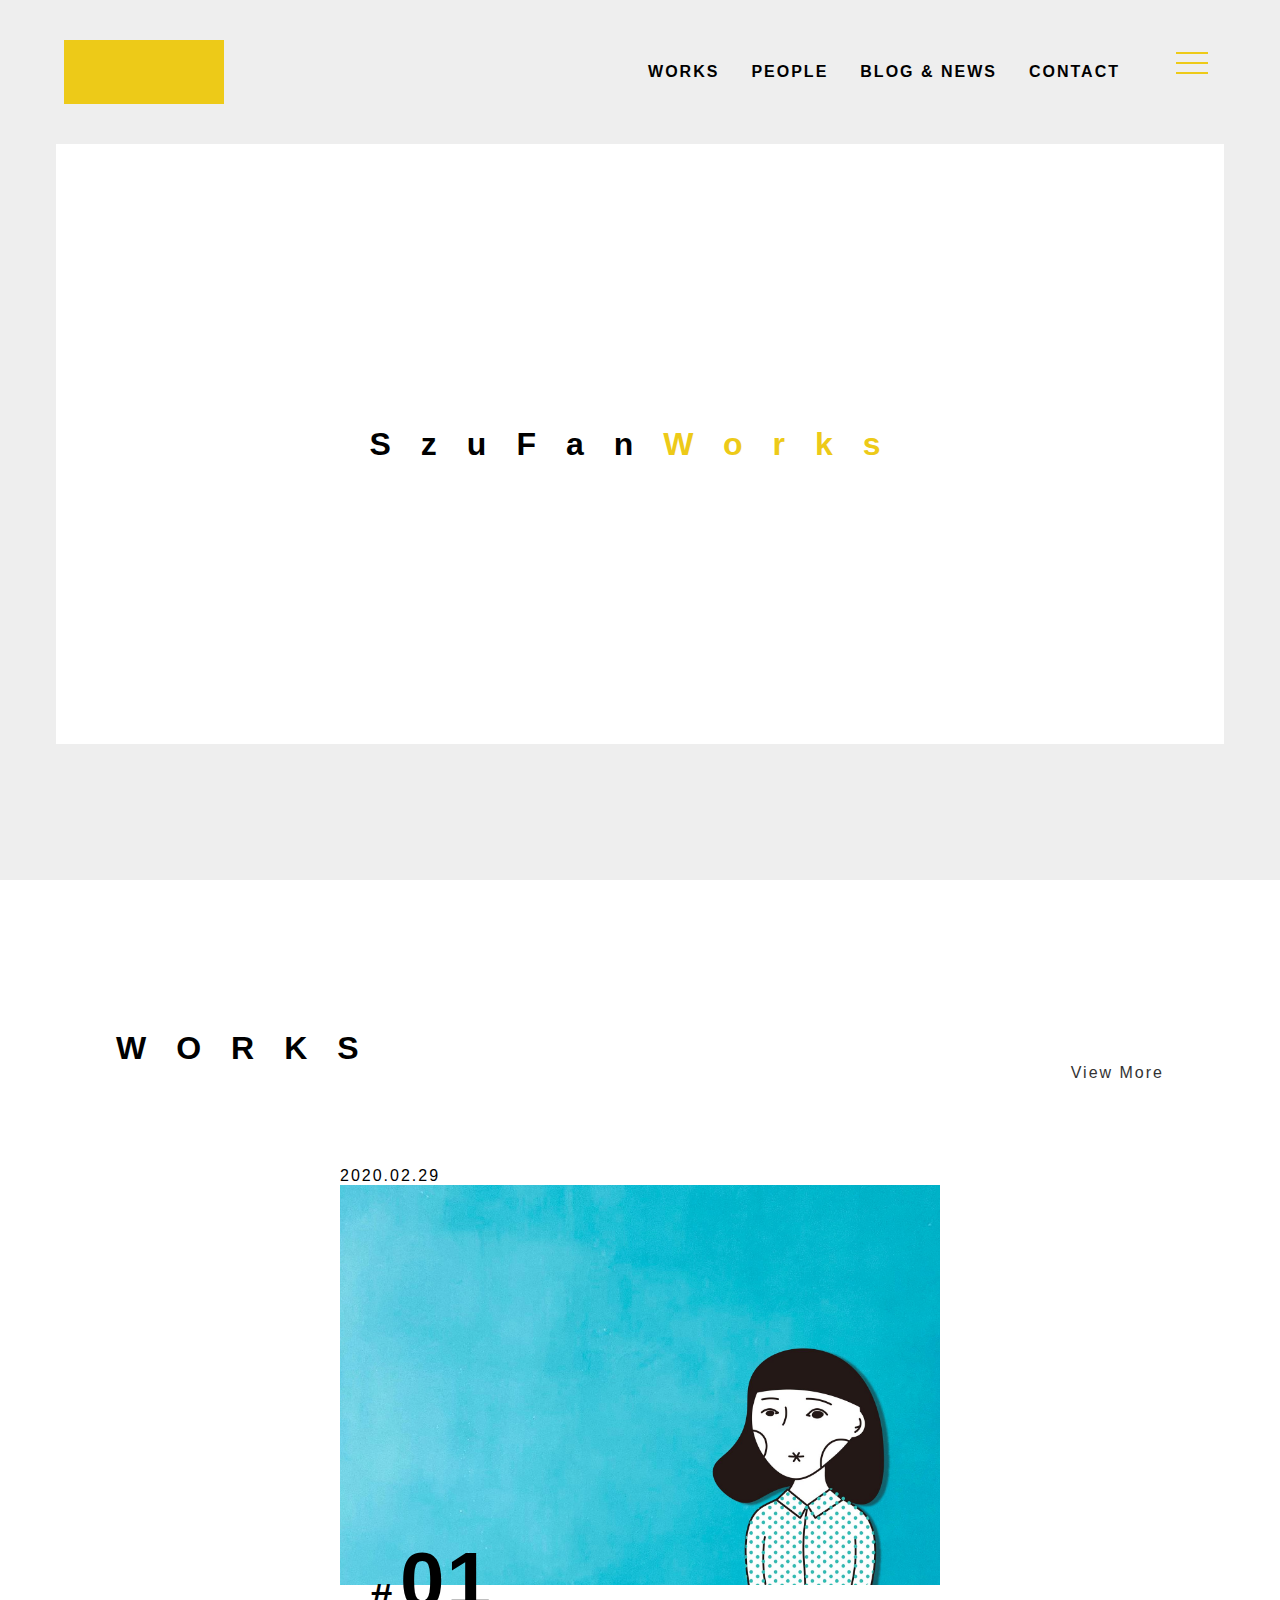
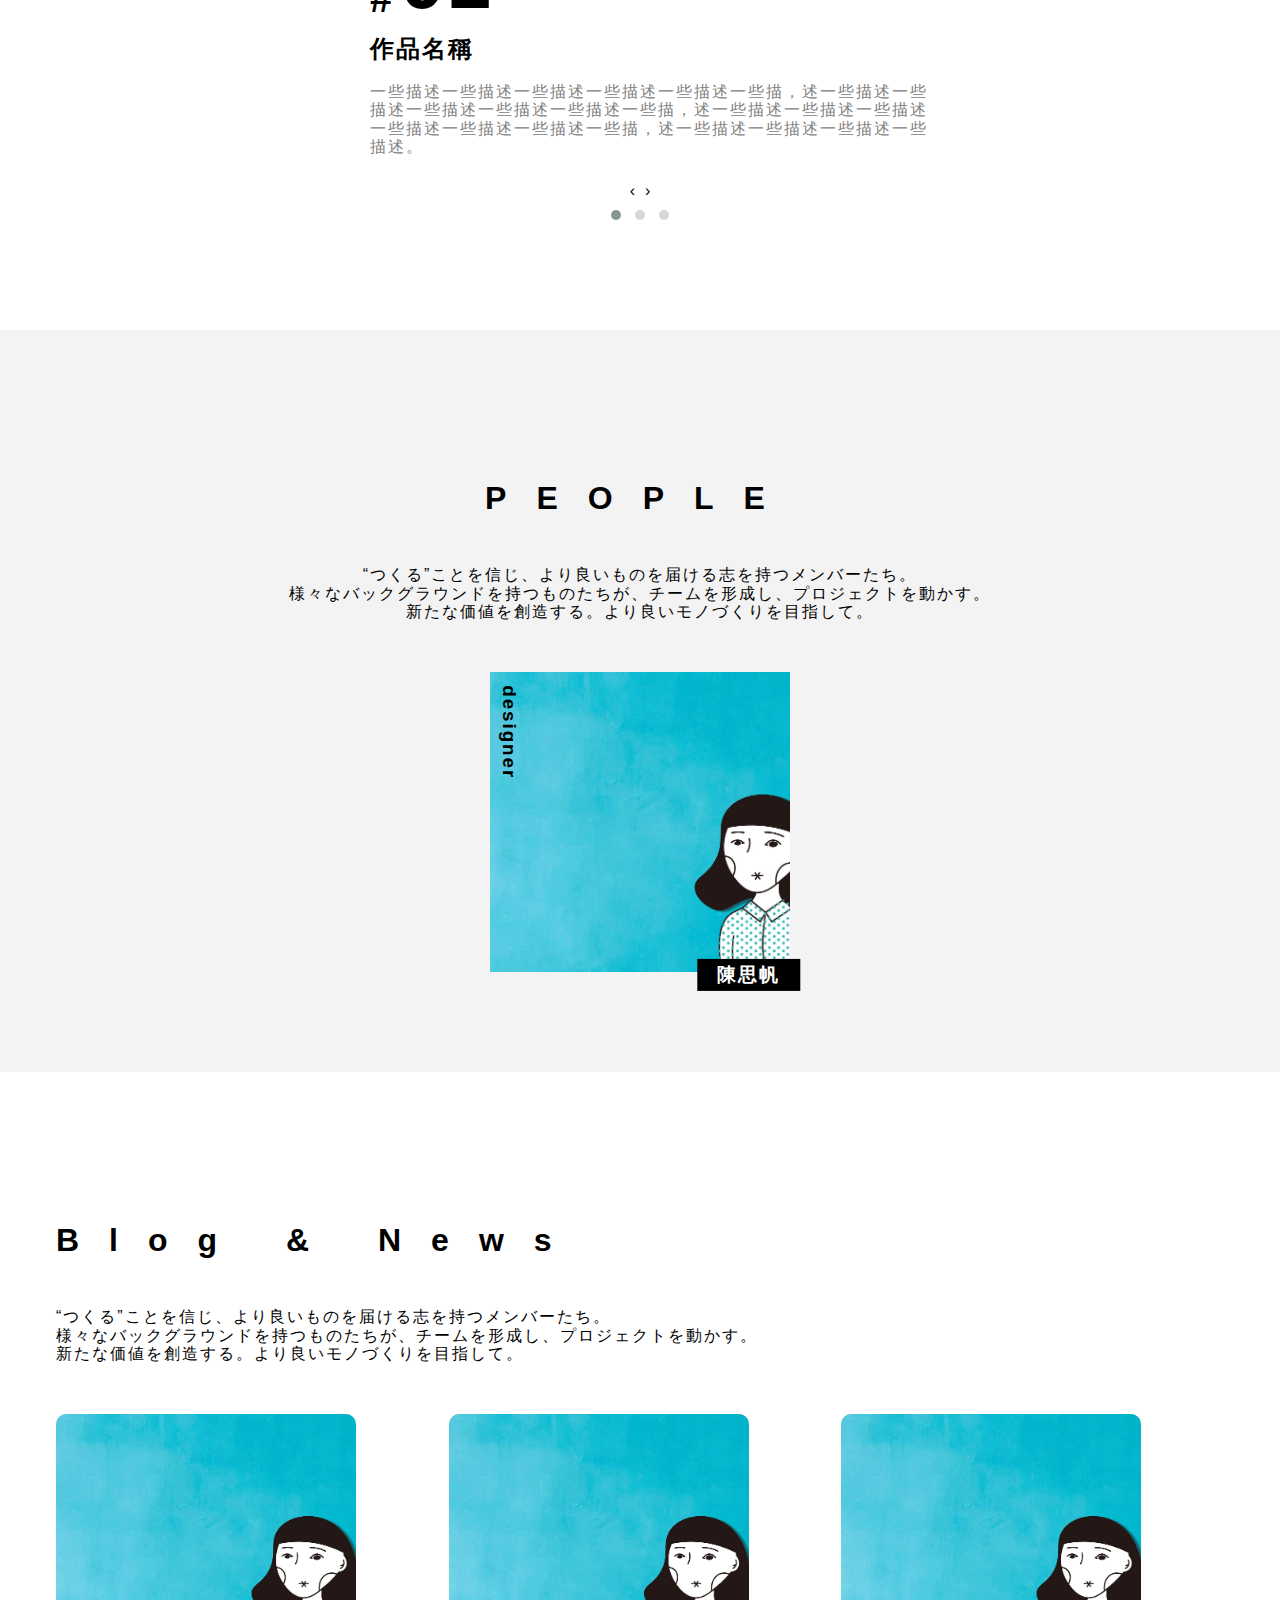
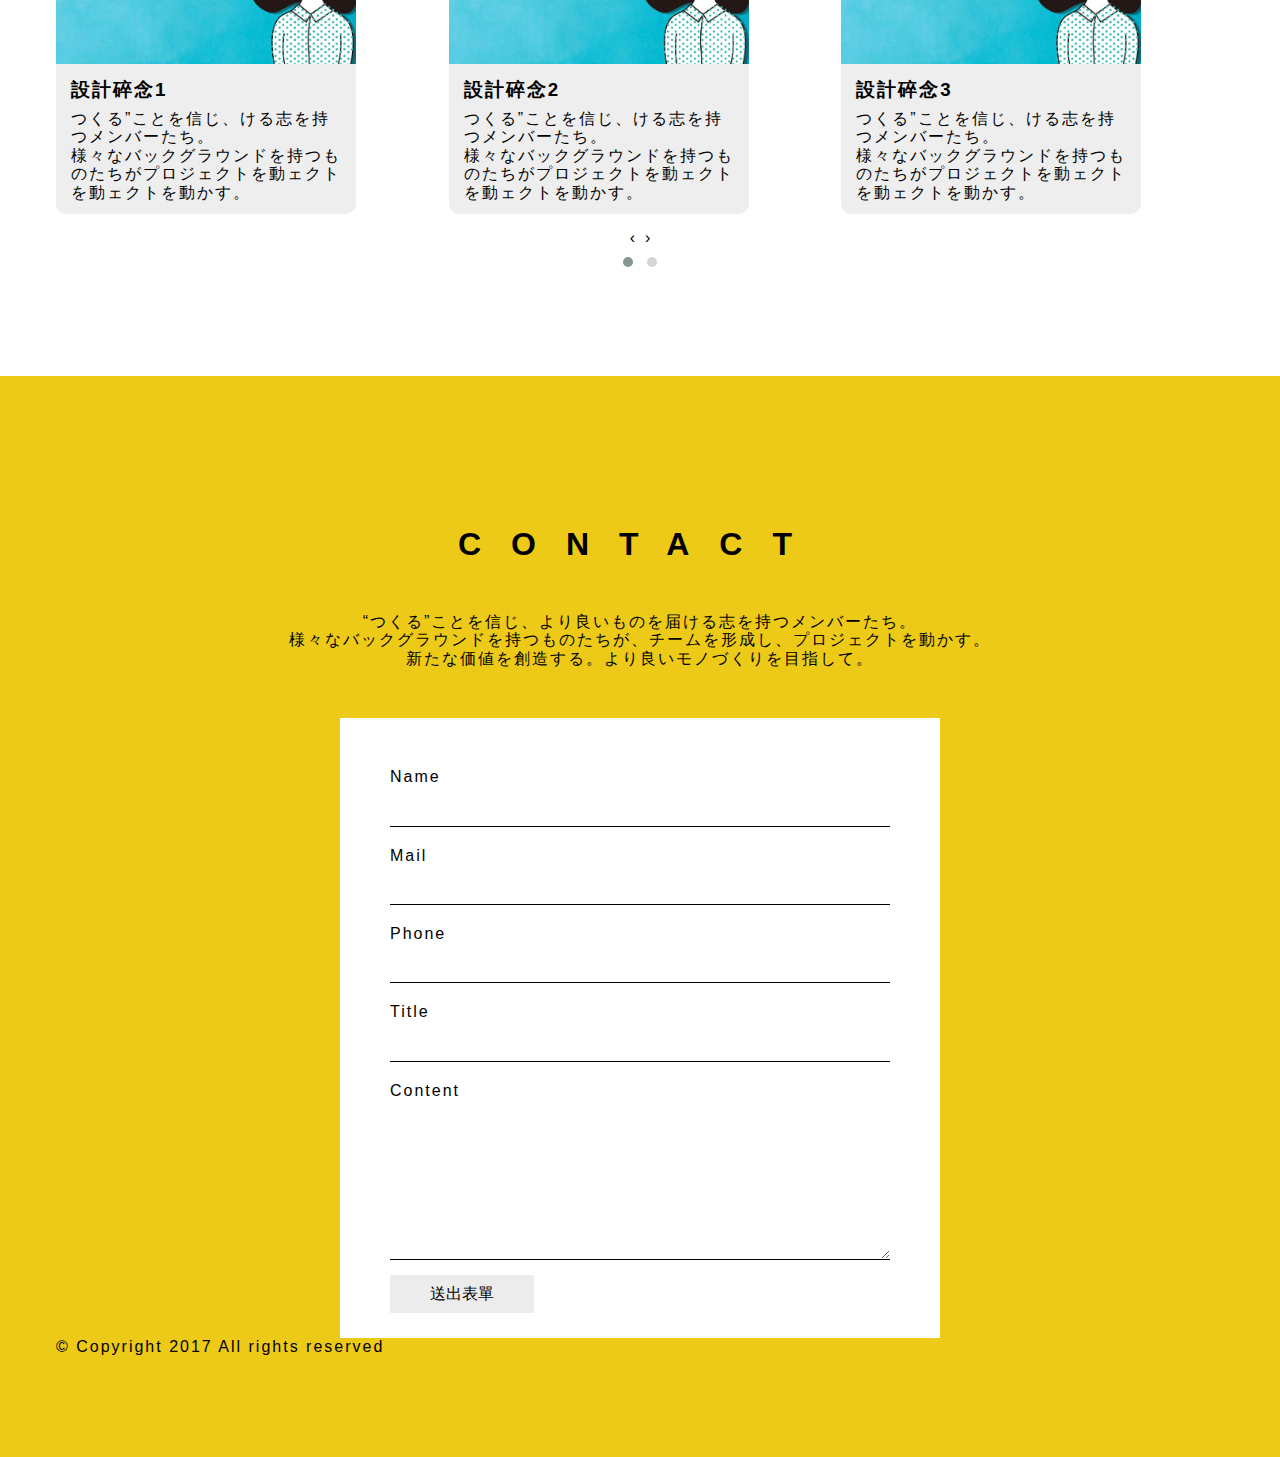
==== works.html @ 4646e29b "test0217" ====
<!DOCTYPE html>
<html lang="zh-Hens-TW">

<head>
	<meta charset="UTF-8">
	<meta name="viewport" content="width=device-width, initial-scale=1.0">
	<title>SzuFan-Works</title>
	<!-- Normalize -->
	<link rel="stylesheet" href="assets/css/normalize.css">
	<!-- Vendor -->
	<link rel="stylesheet" href="assets/vendor/owlcarousel2/owl.carousel.min.css">
	<link rel="stylesheet" href="assets/vendor/owlcarousel2/owl.theme.default.min.css">
	<!-- Custom -->
	<link rel="stylesheet" href="assets/css/style.css">
</head>

<body>
	<div class="wrapper">

		<!-- Start header -->
		<header class="header">
			<div class="navbar bg-gray">
				<div class="container">
					<a href="index.html" class="brand">SzuFan-Works 思帆 作品集</a>
					<ul class="nav">
						<li class="nav-item">
							<a href="works.html" class="nav-link">WORKS</a>
						</li>
						<li class="nav-item">
							<a href="#!" class="nav-link">PEOPLE</a>
						</li>
						<li class="nav-item">
							<a href="#!" class="nav-link">BLOG & NEWS</a>
						</li>
						<li class="nav-item">
							<a href="#!" class="nav-link">CONTACT</a>
						</li>
					</ul>
					<a href="#popup-nav" class="nav-link toggle">
						<span></span>
						<span></span>
						<span></span>
					</a>
					<ul class="popup-nav" id="#popup-nav">
						<li class="nav-item">
							<a href="#!" class="nav-link">WORKS</a>
						</li>
						<li class="nav-item">
							<a href="#!" class="nav-link">PEOPLE</a>
						</li>
						<li class="nav-item">
							<a href="#!" class="nav-link">BLOG & NEWS</a>
						</li>
						<li class="nav-item">
							<a href="#!" class="nav-link">CONTACT</a>
						</li>
					</ul>
				</div>
			</div>
		</header>
		<!-- End header -->
		<!-- Start Main -->
		<main class="main">
			<div class="vi vi-video"></div>

			<div class="master-vision bg-gray">
				<div class="container">
					<div class="vi-img">
						<h1 class="title title-black">SzuFan</h1>
						<h1 class="title title-yellow">Works</h1>

					</div>
				</div>
			</div>
			<div class="works">
				<div class="container">
					<div class="title-bar">
						<h1 class="title title-black">WORKS</h1>
						<a href="#!" class="view-more">View More</a>
					</div>
					<div class="owl-1 owl-carousel owl-theme">
						<div class="work-card item">
							<p class="date">2020.02.29</p>
							<img src="assets/images/test2.jpg" alt="work-name" class="work-img">
							<div class="work-info">
								<p class="front-no">#</p>
								<h3 class="work-number">01</h3>
								<h2 class="work-name">作品名稱</h2>
								<p class="work-text">
									一些描述一些描述一些描述一些描述一些描述一些描，述一些描述一些描述一些描述一些描述一些描述一些描，述一些描述一些描述一些描述一些描述一些描述一些描述一些描，述一些描述一些描述一些描述一些描述。
								</p>
							</div>
						</div>
						<div class="work-card item">
							<p class="date">2020.02.29</p>
							<img src="assets/images/test2.jpg" alt="work-name" class="work-img">
							<div class="work-info">
								<p class="front-no">#</p>
								<h3 class="work-number">02</h3>
								<h2 class="work-name">作品名稱</h2>
								<p class="work-text">
									一些描述一些描述一些描述一些描述一些描述一些描，述一些描述一些描述一些描述一些描述一些描述一些描，述一些描述一些描述一些描述一些描述一些描述一些描述一些描，述一些描述一些描述一些描述一些描述。
								</p>
							</div>
						</div>
						<div class="work-card item">
							<p class="date">2020.02.29</p>
							<img src="assets/images/test2.jpg" alt="work-name" class="work-img">
							<div class="work-info">
								<p class="front-no">#</p>
								<h3 class="work-number">03</h3>
								<h2 class="work-name">作品名稱</h2>
								<p class="work-text">
									一些描述一些描述一些描述一些描述一些描述一些描，述一些描述一些描述一些描述一些描述一些描述一些描，述一些描述一些描述一些描述一些描述一些描述一些描述一些描，述一些描述一些描述一些描述一些描述。
								</p>
							</div>
						</div>
					</div>
				</div>
			</div>
			<div class="people">
				<div class="container">
					<div class="title-bar">
						<h1 class="title title-black"> PEOPLE</h1>
					</div>
					<p class="people-text">
						“つくる”ことを信じ、より良いものを届ける志を持つメンバーたち。<br> 様々なバックグラウンドを持つものたちが、チームを形成し、プロジェクトを動かす。
						<br> 新たな価値を創造する。より良いモノづくりを目指して。
					</p>
					<div class="people-card">
						<img src="assets/images/test2.jpg" alt="陳思帆" class="people-img">
						<h3 class="people-job">designer</h3>
						<h3 class="people-name">陳思帆</h3>
					</div>

				</div>
			</div>
			<div class="blog">
				<div class="container">
					<div class="title-bar">
						<h1 class="title title-black">Blog & News</h1>
					</div>
					<p class="blog-text">“つくる”ことを信じ、より良いものを届ける志を持つメンバーたち。<br> 様々なバックグラウンドを持つものたちが、チームを形成し、プロジェクトを動かす。
						<br> 新たな価値を創造する。より良いモノづくりを目指して。
					</p>
					<div class="owl-2 owl-carousel owl-theme">

					<div class="blog-card item">
						<img src="assets/images/test2.jpg" alt="blog" class="blog-img">
						<div class="blog-info">
							<h3 class="blog-title">設計碎念1</h3>
							<p class="blog-content">つくる”ことを信じ、ける志を持つメンバーたち。<br>
								様々なバックグラウンドを持つものたちがプロジェクトを動ェクトを動ェクトを動かす。</p>
						</div>
					</div>
					<div class="blog-card item">
						<img src="assets/images/test2.jpg" alt="blog" class="blog-img">
						<div class="blog-info">
							<h3 class="blog-title">設計碎念2</h3>
							<p class="blog-content">つくる”ことを信じ、ける志を持つメンバーたち。<br>
								様々なバックグラウンドを持つものたちがプロジェクトを動ェクトを動ェクトを動かす。</p>
						</div>
					</div>
					<div class="blog-card item">
						<img src="assets/images/test2.jpg" alt="blog" class="blog-img">
						<div class="blog-info">
							<h3 class="blog-title">設計碎念3</h3>
							<p class="blog-content">つくる”ことを信じ、ける志を持つメンバーたち。<br>
								様々なバックグラウンドを持つものたちがプロジェクトを動ェクトを動ェクトを動かす。</p>
						</div>
					</div>
					<div class="blog-card item">
						<img src="assets/images/test2.jpg" alt="blog" class="blog-img">
						<div class="blog-info">
							<h3 class="blog-title">設計碎念4</h3>
							<p class="blog-content">つくる”ことを信じ、ける志を持つメンバーたち。<br>
								様々なバックグラウンドを持つものたちがプロジェクトを動ェクトを動ェクトを動かす。</p>
						</div>
					</div>
					<div class="blog-card item">
						<img src="assets/images/test2.jpg" alt="blog" class="blog-img">
						<div class="blog-info">
							<h3 class="blog-title">設計碎念5</h3>
							<p class="blog-content">つくる”ことを信じ、ける志を持つメンバーたち。<br>
								様々なバックグラウンドを持つものたちがプロジェクトを動ェクトを動ェクトを動かす。</p>
						</div>
					</div>
					<div class="blog-card item">
						<img src="assets/images/test2.jpg" alt="blog" class="blog-img">
						<div class="blog-info">
							<h3 class="blog-title">設計碎念6</h3>
							<p class="blog-content">つくる”ことを信じ、ける志を持つメンバーたち。<br>
								様々なバックグラウンドを持つものたちがプロジェクトを動ェクトを動ェクトを動かす。</p>
						</div>
					</div>
				</div>

				</div>
			</div>
			<div class="contact">
				<div class="container">
					<div class="title-bar">
						<h1 class="title title-black">CONTACT</h1>
					</div>
					<p class="contact-text">“つくる”ことを信じ、より良いものを届ける志を持つメンバーたち。<br> 様々なバックグラウンドを持つものたちが、チームを形成し、プロジェクトを動かす。
						<br> 新たな価値を創造する。より良いモノづくりを目指して。
					</p>
					<div class="letter">
						<form class="contact-info" class="">
							<div class="contact-item">
								Name<br><input class="input-box" type="text" name="contact-name"><br>
							</div>
							<div class="contact-item">Mail<br><input class="input-box" type="text"
									name="contact-mail"><br>
							</div>
							<div class="contact-item">Phone<br><input class="input-box" type="text"
									name="contact-phone"><br></div>
							<div class="contact-item">Title<br><input class="input-box" type="text"
									name="contact-title"><br></div>
							<div class="contact-item">Content<br><textarea class="input-box contact-content"
									name="contact-content"></textarea>
						</form>
						<button class="cta-btn">送出表單</button>
					</div>
				</div>
			</div>
			<!-- Start Footer -->
			<footer class="footer">
				<div class="container">
					<div class="copyright">
						<p>© Copyright 2017 All rights reserved</p>
					</div>
				</div>
			</footer>
			<!-- End Footer -->

			<div class="video"></div>
		</main>

	</div>

</body>
<!-- JS -->
<!-- lib -->
<script src="assets/vendor/jquery/jquery-3.3.1.min.js"></script>
<!-- vendor -->
<script src="assets/vendor/owlcarousel2/owl.carousel.min.js"></script>
<script src="assets/vendor/vide/jquery.vide.min.js"></script>
<!-- custom -->

<script>
	// vide
	$('.vi-video').vide({
		'mp4': 'assets/video/bg.mp4',
		'webm': 'assets/video/bg.webm',
		'ogv': 'assets/video/bg.ogv',
		'poster': 'assets/images/test2'
	}, {
		posterType: 'none'
	});
	// owl carousel
	$('.owl-1').owlCarousel({
		loop: true,
		margin: 10,
		nav: true,
		responsive: {
			0: {
				items: 1
			},
			600: {
				items: 1
			},
			1000: {
				items: 1
			}
		}
	})
	$('.owl-2').owlCarousel({
		loop: true,
		margin: 10,
		nav: true,
		responsive: {
			0: {
				items: 1
			},
			600: {
				items: 1
			},
			1000: {
				items: 3
			}
		}
	})
</script>

</html>
---- assets/css/style.css ----
/**
 * Page name
 * Copyright 2020
 * Author SzuFan
 * Licensed 
 */
/*------------------------------------*\
    Content
\*------------------------------------*/
/**
 * Content............You're reading it!
 * Globel...............Set common style
 * Layout...........Set grid
 * Components...........Set components styles
 */
 
 
/*------------------------------------*\
    Globel
\*------------------------------------*/
*{
	box-sizing: border-box;
	position: relative;
}
html,body{
	font-family: '微軟正黑體', arial;
	letter-spacing: 2px;
}
h1,h2,h3,h4,h5,h6,p{
	padding: 0;
	margin: 0;
	display: inline-block;
}
ul{
	list-style: none;
	margin: 0;
	padding: 0;
}
a{
	text-decoration: none;
	color: #333;
}
button{
	display: inline-block;
	text-decoration: none;
	border-style: none;
	cursor: pointer;

}

/*------------------------------------*\
    Layout
\*------------------------------------*/
.container{
	max-width: 1200px;
	width: 100%;
	margin: 0 auto;
	/*border: 1px solid #ccc;*/
	height: 100%;
	padding-left: 16px;
	padding-right: 16px;
}
.row{
	margin-left: -16px;
	margin-right: -16px;
}
.row:after{
	content: '';
	display: block;
	clear: both;
}
.col-1-2,.col-1-3,.col-1-4{
	float: left;
	/*border: 1px solid red;*/
	padding-left: 16px;
	padding-right: 16px;
}
.col-1-2{
	width: 50%;
}
.col-1-3{
	width: 33.333333%;
}
.col-1-4{
	width: 25%;
}
@media (max-width:768px){
	.col-md-1-1{
		width: 100%;
	}
	.col-md-1-2{
		width: 50%;
	}
	.nav{
		display: none;
	}
}
@media (max-width:540px){
	.col-sm-1-1{
		width: 100%;
	}
}
.title-bar{
	display: flex;
	align-items: center;
	margin-top: 50px; 
	margin-bottom: 50px; 
}

/*------------------------------------*\
    Color
\*------------------------------------*/
.title-black{
	color: #000;
	letter-spacing: 30px;		
}
.title-yellow{
	letter-spacing: 30px;
	color: #edca18;
}

.bg-gray{
	background-color: #eee;
}

/*------------------------------------*\
    Components
\*------------------------------------*/

/* navbar */
.navbar{
	height: 64px;
	padding: 40px 10% 40px 10%;
	width: 100%;

}
.brand{
	display: inline-block;
	width: 160px;
	height: 64px;
	background-color: #edca18;
	background-size: contain;
	background-position: center;
	background-repeat: no-repeat;

	white-space: nowrap;
	text-indent: 100%;
	overflow: hidden;

	position: fixed;
	top: 40px;
	left: 5%;
	z-index: 500;
}
.toggle{
	position: fixed;
	top: 40px;
	right: 5%;
	z-index: 500;
	width: 48px;
    height: 48px;
    padding: 12px 8px;
}
.toggle span {
    width: 32px;
    height: 2px;
    display: block;
    background-color: #edca18;
    margin-bottom: 8px;
}
.navbar .nav{
	float: right;
}
.navbar .nav .nav-item{
	float: left;
}
.navbar .nav .nav-item .nav-link{
	display: inline-block;
	line-height: 24px;
	padding: 20px 16px;
	color: #000;
	font-weight: bold;
	transition: all 0.3s;
}
.navbar .nav .nav-item .nav-link:hover{
	color: #edca18;
}
/* popup-nav */
.navbar .popup-nav{
	position: fixed;
	top: 0;
	left: 0;
	width: 100%;
	height: 100%;
	background-color: #000;
	z-index: 800;

	display: flex;
	justify-content: center;
	flex-direction: column;
	opacity: 0;
	visibility: hidden;
	transition: all 0.3s;

}
#popup-nav:target{
	opacity: 1;
	visibility: visible;
}
.navbar .popup-nav .nav-item{
	float: none;
	margin: 20px 0px;

}
.navbar .popup-nav .nav-item .nav-link{
	width: 100%;
	padding: 20px 40px;
	text-align: center;
	color: #edca18;

}


/* hero */
.hero{
	padding-top: 200px;
	padding-bottom: 200px;
}
.hero.hero-bg-white{
	background-color: #fefefe;
}
.hero.hero-bg-grey{
	background-color: #efefef;
}

/* master-vision */
.master-vision{
	width: 100%;
	height: 800px;
	padding: 64px 0px;
}
.master-vision .vi-img{
	display: flex;
	width: 100%;
	height: 600px;
	background-color: #fff;
	justify-content: center;
	align-items: center;
}


/* works */
.works{
	padding: 100px;

}
.works .title{
	display: inline-block;
	margin-bottom: 50px;
	justify-self: flex-start;
}
.works .img{
	max-width: 680px;
	height: 480px;
	background-color: #eee;
}
.view-more{
	margin-left: auto;
	justify-self: flex-end;

}
.work-card{
	background-color: #fff;
	/* border: 1px solid #000; */
	width: 600px;
	height: 600px;
	margin: 0 auto;
}
.work-card .work-img{
	display: block;
  	width: 100%;
	height: 400px;
	object-fit: cover;
	background-color: rgb(158, 158, 158);
}
.work-card .work-info{
	padding: 30px 0px 0px 30px;
	width: 100%;
	height: 200px;
}
.work-card .front-no{
	font-size: 40px;
	position: absolute;
	top: -10px;
	font-weight: bolder;
}
.work-card .work-number{
	font-size: 80px;
	position: absolute;
	top: -50px;
	left: 60px;
	font-weight: bolder;

}
.work-card .work-name{
	display: block;
	margin: 20px 0;
}
.work-card .work-text{
	color: rgb(129, 129, 129);
}

/* people */
.people{
	background-color: rgb(243, 243, 243);
	padding: 100px 0;
}
.people .title{
	margin: 0 auto;
}
.people-text{
	width: 100%;
	height: 100%;
	text-align: center;
	margin: 0 auto;
	margin-bottom: 50px;
}
.people-card{
	/* border:1px solid #000; */
	height: 300px;
	width: 300px;
	margin: 0px auto;

}
.people-card .people-img{
	display: block;
  	width: 100%;
	height: 100%;
	object-fit: cover;
}
.people-job{
	color: #000;
	position: absolute;
	left: 0;
	top: 0;
	transform: translate(-30%,230%) rotate(90deg);
}
.people-name{
	color: #fff;
	background-color: #000;
	padding: 5px 20px;
	position: absolute;
	right: 0;
	bottom: 0;
	transform: translate(10%,60%);

}
/* blog */
.blog{
	padding: 100px 0;
}
.blog-text{
	margin-bottom: 50px;
}
.blog-card{
	width: 300px;
	height: 400px;
	/* border: 1px solid #000; */
	border-radius: 10px;
	background-color: rgb(238, 238, 238);
}
.blog-card .blog-img{
	width: 100%;
	height: 250px;
	object-fit: cover;
	border-radius: 10px 10px 0 0;

}
.blog-card .blog-info{
	padding: 15px;

}
.blog-card .blog-title{
	margin-bottom: 10px;
}
.blog-card .blog-content{
	overflow: hidden;

}
/* contact */
.contact{
	padding: 100px 0;
	background-color: #edca18;
}
.contact .title{
	margin: 0 auto;
}
.contact-text{
	color: #000;
	width: 100%;
	height: 100%;
	text-align: center;
	margin: 0 auto;
	margin-bottom: 50px;
}
.letter{
	width: 600px;
	height: 620px;
	background-color: #fff;
	margin: 0 auto;
	padding: 50px;
}
.contact-item{
	margin: 0 auto;
	margin-bottom: 20px;
}
.input-box{
	border: none;
	border-bottom: 1px solid #000;
	width: 100%;
	height: 30px;
	margin-top: 10px;
	
}
.contact-content{
	height: 150px;
	overflow: hidden;

}
.cta-btn{
	margin: 10px auto;
	align-self: center;
	padding: 10px 40px;
	background-color: rgb(236, 236, 236);
	transition: all 0.3s;
}
.cta-btn:hover{
	background-color: #edca18;
}
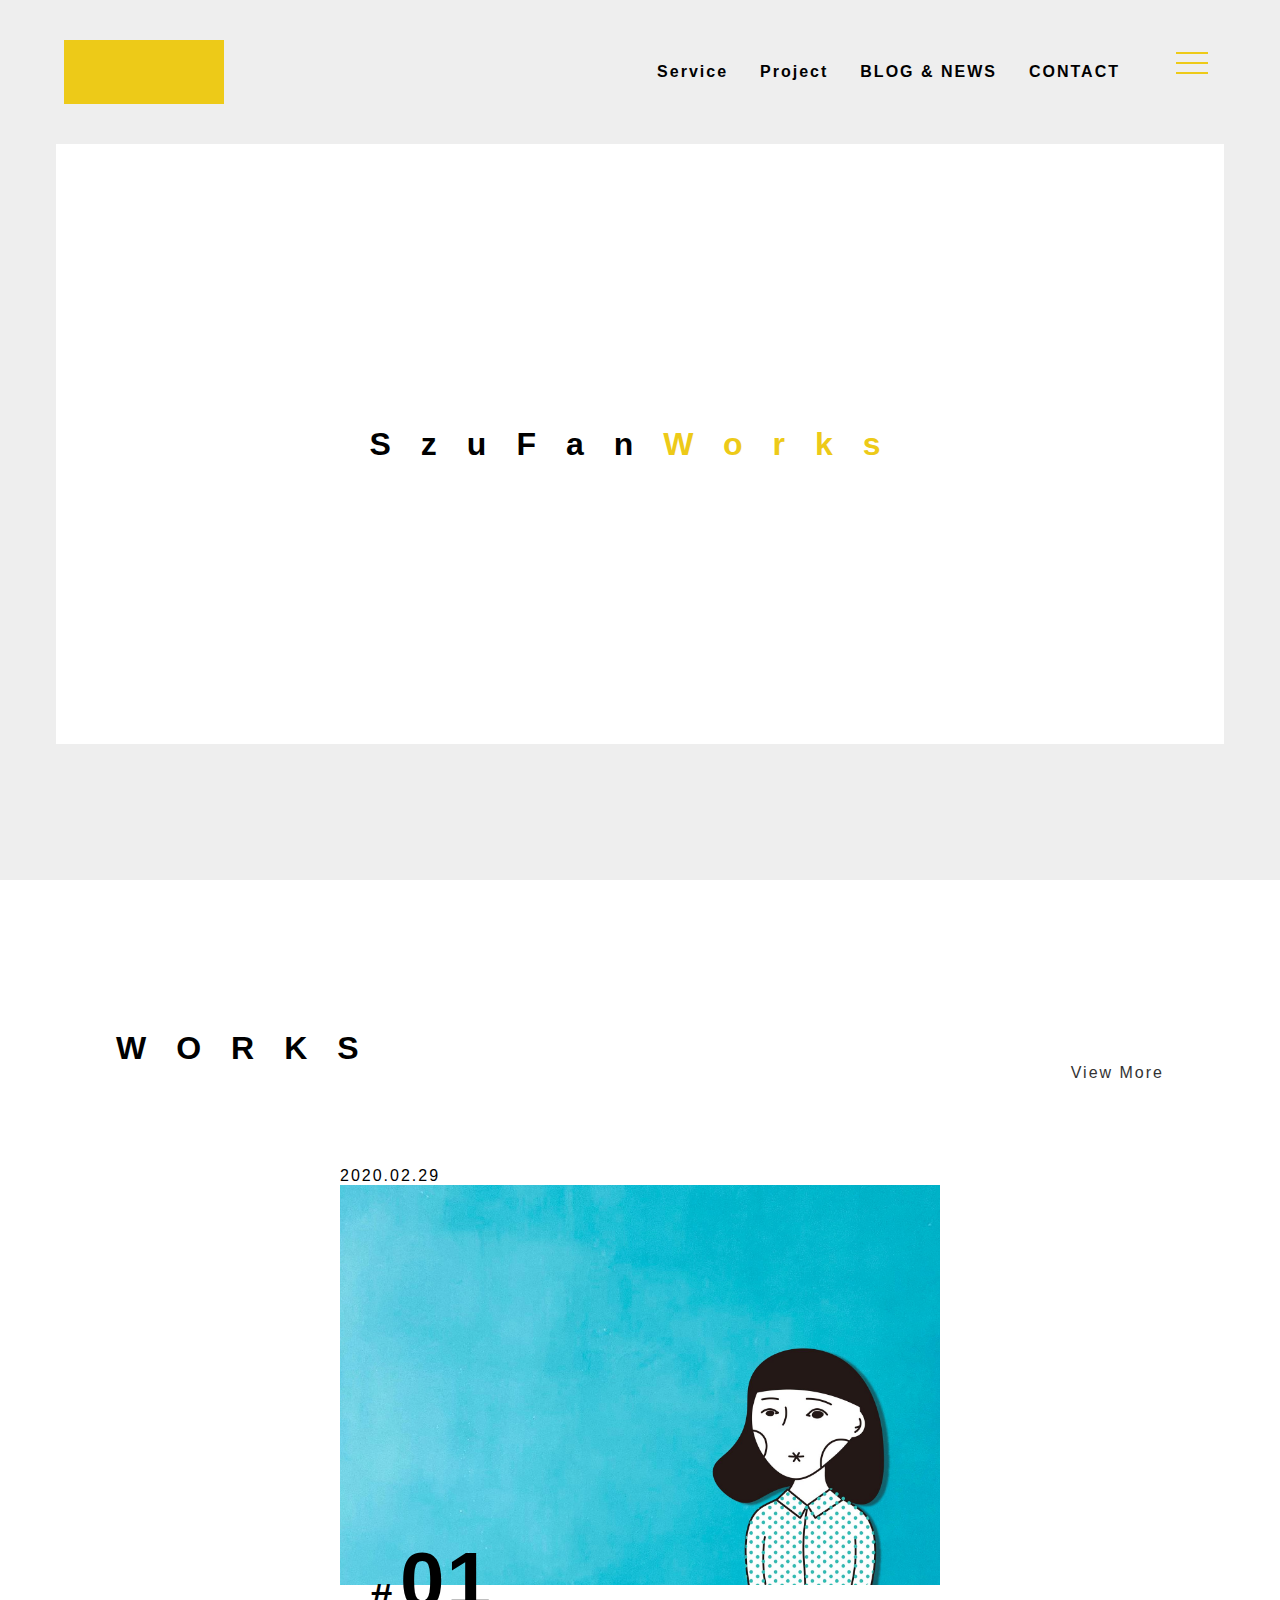
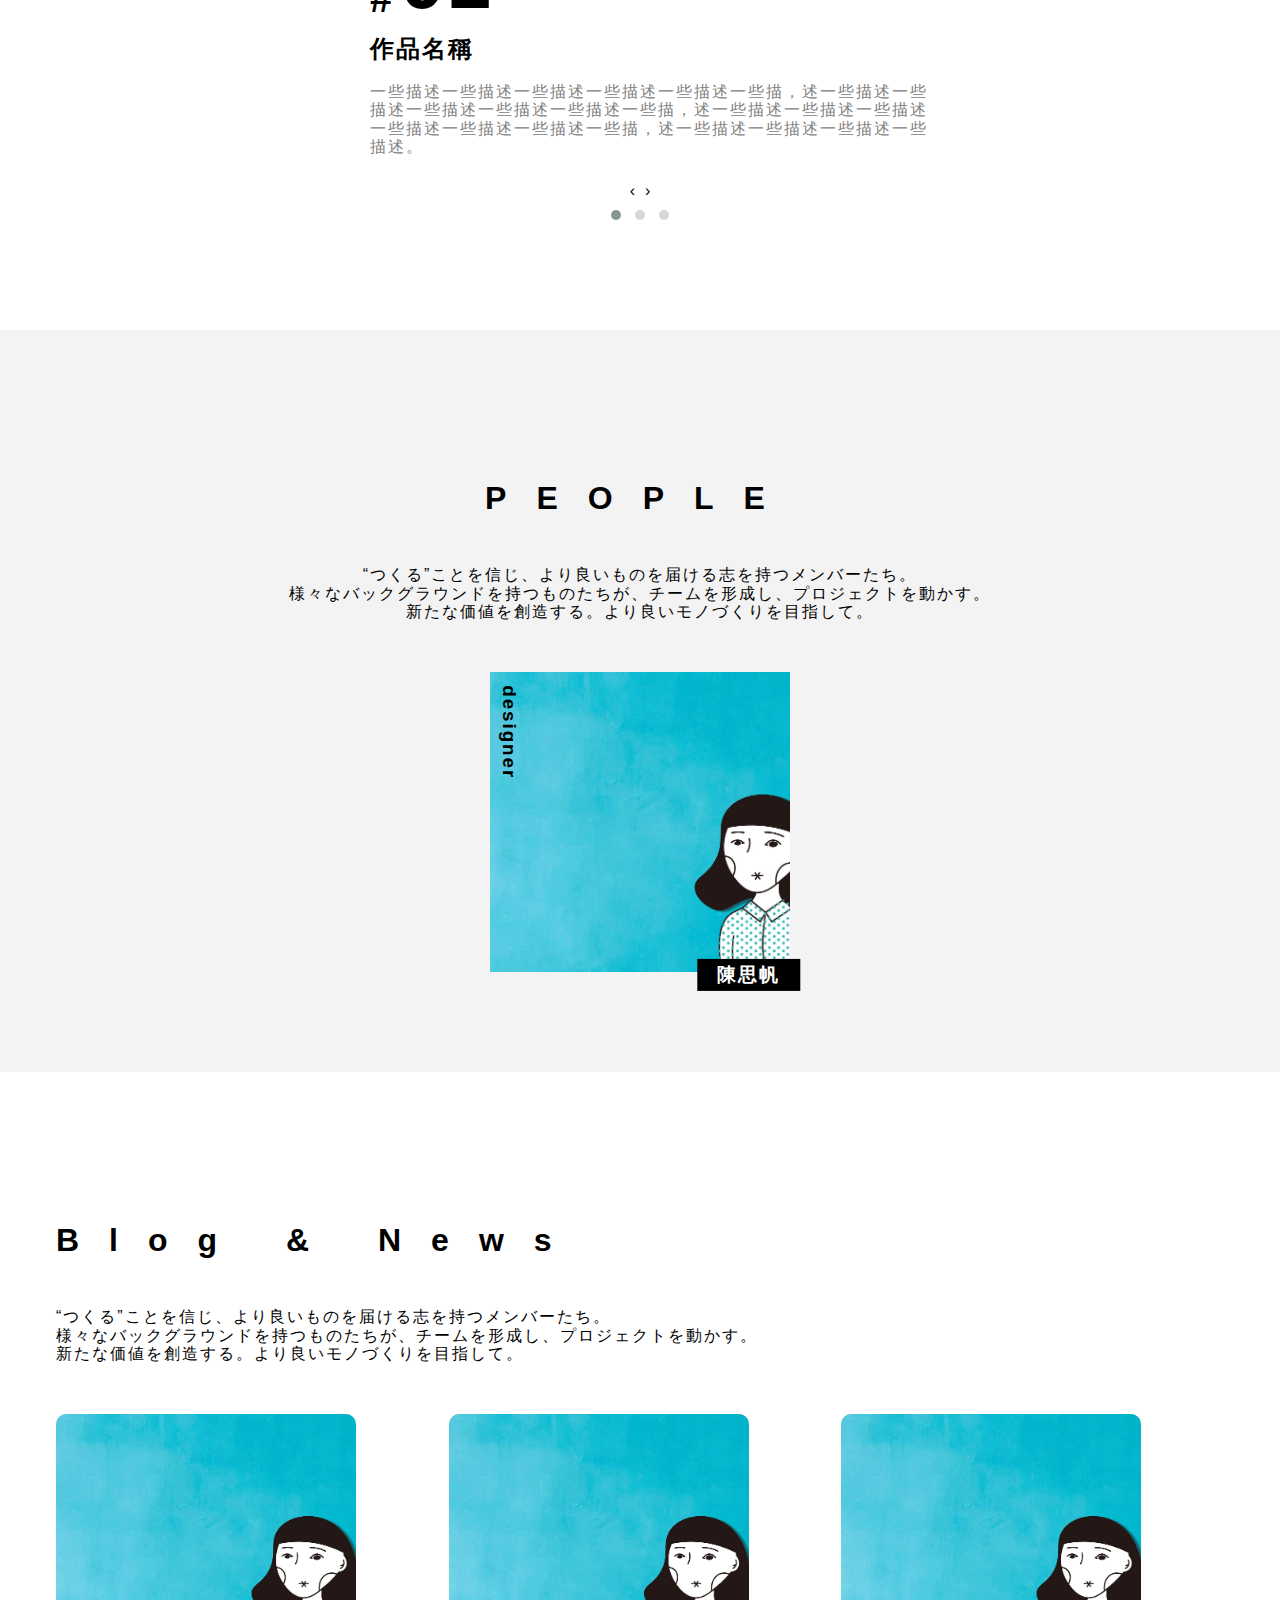
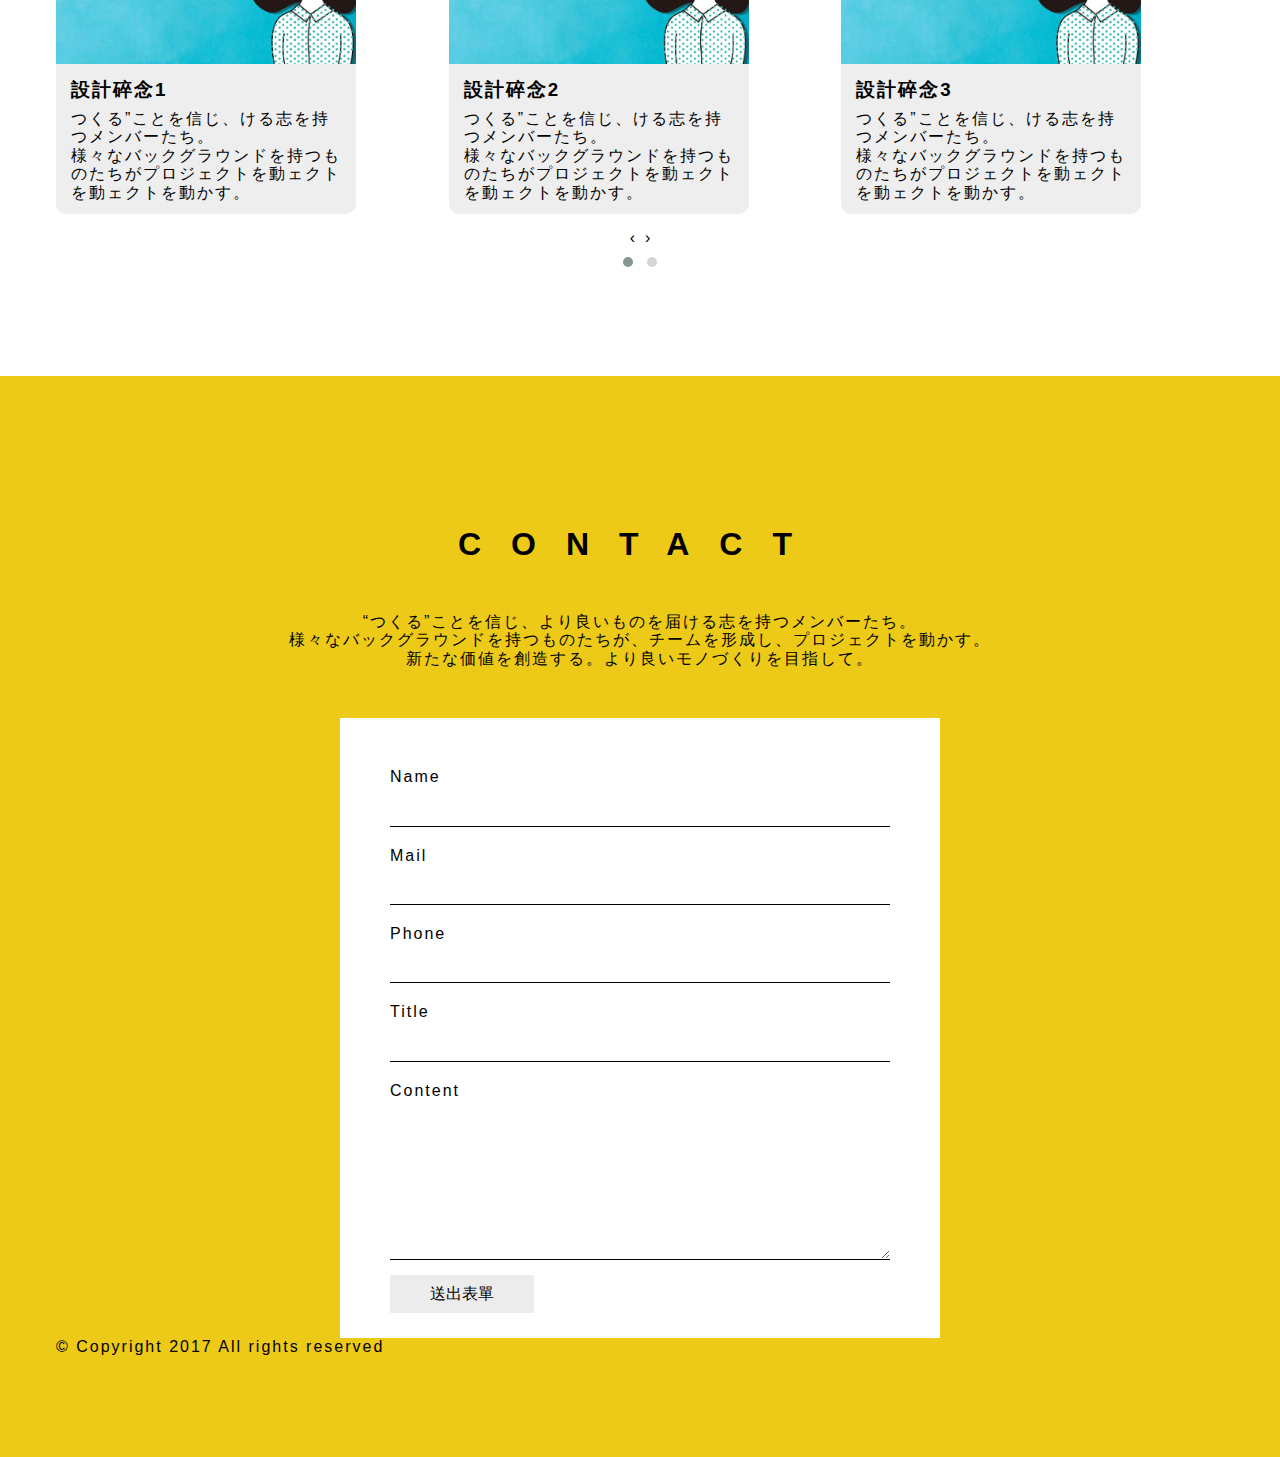
==== commit 911e3ae7: "test0217-2" ====
--- a/works.html
+++ b/works.html
@@ -21,13 +21,13 @@
 		<header class="header">
 			<div class="navbar bg-gray">
 				<div class="container">
-					<a href="index.html" class="brand">SzuFan-Works 思帆 作品集</a>
+					<a href="#!" class="brand">Snorelab.</a>
 					<ul class="nav">
 						<li class="nav-item">
-							<a href="works.html" class="nav-link">WORKS</a>
-						</li>
-						<li class="nav-item">
-							<a href="#!" class="nav-link">PEOPLE</a>
+							<a href="works.html" class="nav-link">Service</a>
+						</li>
+						<li class="nav-item">
+							<a href="#!" class="nav-link">Project</a>
 						</li>
 						<li class="nav-item">
 							<a href="#!" class="nav-link">BLOG & NEWS</a>
@@ -43,10 +43,10 @@
 					</a>
 					<ul class="popup-nav" id="#popup-nav">
 						<li class="nav-item">
-							<a href="#!" class="nav-link">WORKS</a>
-						</li>
-						<li class="nav-item">
-							<a href="#!" class="nav-link">PEOPLE</a>
+							<a href="#!" class="nav-link">Service</a>
+						</li>
+						<li class="nav-item">
+							<a href="#!" class="nav-link">Project</a>
 						</li>
 						<li class="nav-item">
 							<a href="#!" class="nav-link">BLOG & NEWS</a>
